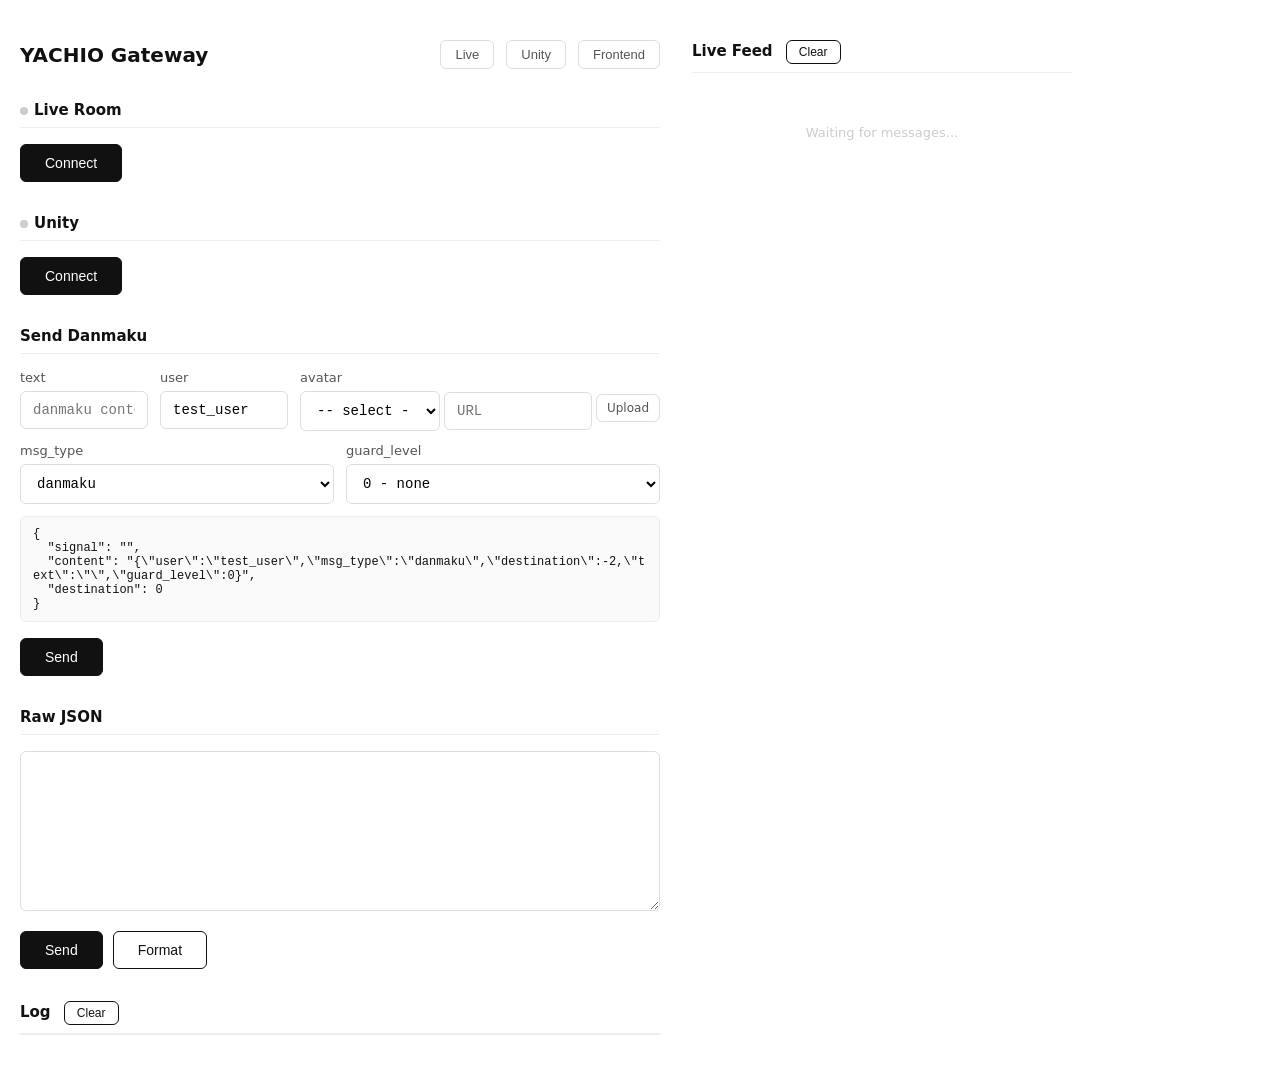
==== index.html @ 7e6e7281 "Modular gateway: live/bilibili → server → livechat + unity - Extracted live receiving into live/bili" ====
<!DOCTYPE html>
<html lang="en">
<head>
<meta charset="UTF-8">
<meta name="viewport" content="width=device-width, initial-scale=1.0">
<title>YACHIO Gateway</title>
<style>
  * { margin: 0; padding: 0; box-sizing: border-box; }
  body {
    font-family: 'Segoe UI', system-ui, sans-serif;
    background: #fff;
    color: #111;
    display: flex;
    gap: 32px;
    padding: 40px 20px;
    max-width: 1280px;
    margin: 0 auto;
  }
  .left-panel {
    flex: 1;
    min-width: 0;
    max-width: 640px;
  }
  .right-panel {
    width: 380px;
    flex-shrink: 0;
    position: sticky;
    top: 20px;
    align-self: flex-start;
    max-height: calc(100vh - 40px);
    display: flex;
    flex-direction: column;
  }
  h1 {
    font-size: 20px;
    font-weight: 600;
    margin-bottom: 32px;
  }
  h2 {
    font-size: 15px;
    font-weight: 600;
    margin-bottom: 16px;
    padding-bottom: 8px;
    border-bottom: 1px solid #eee;
  }
  .section {
    margin-bottom: 32px;
  }
  .field {
    margin-bottom: 12px;
  }
  .field-row {
    display: flex;
    gap: 12px;
    margin-bottom: 12px;
  }
  .field-row .field {
    flex: 1;
    margin-bottom: 0;
  }
  label {
    display: block;
    font-size: 13px;
    font-weight: 500;
    margin-bottom: 6px;
    color: #555;
  }
  input[type="text"], input[type="number"], select {
    width: 100%;
    padding: 10px 12px;
    border: 1px solid #ddd;
    border-radius: 6px;
    font-size: 14px;
    font-family: monospace;
    outline: none;
    transition: border-color 0.2s;
    background: #fff;
  }
  input[type="text"]:focus, input[type="number"]:focus, select:focus {
    border-color: #111;
  }
  textarea {
    width: 100%;
    height: 160px;
    padding: 12px;
    border: 1px solid #ddd;
    border-radius: 6px;
    font-size: 14px;
    font-family: monospace;
    resize: vertical;
    outline: none;
    transition: border-color 0.2s;
    line-height: 1.5;
  }
  textarea:focus {
    border-color: #111;
  }
  .actions {
    display: flex;
    gap: 10px;
    margin-top: 16px;
  }
  button {
    padding: 10px 24px;
    border: 1px solid #111;
    border-radius: 6px;
    font-size: 14px;
    font-weight: 500;
    cursor: pointer;
    transition: all 0.15s;
  }
  .btn-send {
    background: #111;
    color: #fff;
  }
  .btn-send:hover {
    background: #333;
  }
  .btn-send:disabled {
    background: #999;
    border-color: #999;
    cursor: not-allowed;
  }
  .btn-secondary {
    background: #fff;
    color: #111;
  }
  .btn-secondary:hover {
    background: #f5f5f5;
  }
  .btn-danger {
    background: #fff;
    color: #8b2020;
    border-color: #8b2020;
  }
  .btn-danger:hover {
    background: #fdf0f0;
  }
  .status {
    margin-top: 12px;
    padding: 10px 12px;
    border-radius: 6px;
    font-size: 13px;
    font-family: monospace;
    display: none;
  }
  .status.success {
    display: block;
    background: #f0f9f0;
    border: 1px solid #cde6cd;
    color: #2d6a2d;
  }
  .status.error {
    display: block;
    background: #fdf0f0;
    border: 1px solid #e6cdcd;
    color: #8b2020;
  }
  .status.info {
    display: block;
    background: #f0f4f9;
    border: 1px solid #cdd6e6;
    color: #2d3d6a;
  }
  .indicator {
    display: inline-block;
    width: 8px;
    height: 8px;
    border-radius: 50%;
    margin-right: 6px;
    vertical-align: middle;
  }
  .indicator.off { background: #ccc; }
  .indicator.on { background: #2d6a2d; }
  .log {
    margin-top: 24px;
  }
  .log h2 {
    border-bottom: none;
    padding-bottom: 0;
    margin-bottom: 8px;
  }
  .log-list {
    max-height: 300px;
    overflow-y: auto;
    border: 1px solid #eee;
    border-radius: 6px;
    font-size: 12px;
    font-family: monospace;
  }
  .log-entry {
    padding: 6px 10px;
    border-bottom: 1px solid #f5f5f5;
    display: flex;
    gap: 10px;
  }
  .log-entry:last-child {
    border-bottom: none;
  }
  .log-time {
    color: #999;
    flex-shrink: 0;
  }
  .log-tag {
    flex-shrink: 0;
    font-weight: 600;
    font-size: 11px;
    padding: 1px 5px;
    border-radius: 3px;
  }
  .log-tag.danmaku { background: #eef; color: #336; }
  .log-tag.gift { background: #fef0e0; color: #965a00; }
  .log-tag.member { background: #f0eef8; color: #4a3d8f; }
  .log-tag.sc { background: #fff0f0; color: #8b2020; }
  .log-tag.manual { background: #f0f0f0; color: #555; }
  .log-tag.fwd { background: #e8f5e8; color: #2d6a2d; }
  .log-tag.err { background: #fdf0f0; color: #8b2020; }
  .log-tag.pipeline { background: #e8eef5; color: #2d4a6a; }
  .log-msg {
    word-break: break-all;
  }
  .checkbox-row {
    display: flex;
    align-items: center;
    gap: 8px;
    margin-bottom: 8px;
  }
  .checkbox-row label {
    margin-bottom: 0;
    font-size: 14px;
    color: #111;
  }
  .stats {
    font-size: 12px;
    color: #999;
    margin-top: 4px;
  }
  .preview {
    margin-top: 8px;
    padding: 10px 12px;
    border: 1px solid #eee;
    border-radius: 6px;
    font-size: 12px;
    font-family: monospace;
    background: #fafafa;
    word-break: break-all;
    white-space: pre-wrap;
    max-height: 120px;
    overflow-y: auto;
  }
  /* ─── Live Feed (right panel) ─── */
  .feed-header {
    font-size: 15px;
    font-weight: 600;
    padding-bottom: 8px;
    border-bottom: 1px solid #eee;
    margin-bottom: 12px;
    display: flex;
    align-items: center;
    justify-content: space-between;
  }
  .feed-header .feed-count {
    font-size: 12px;
    font-weight: 400;
    color: #999;
  }
  .feed-list {
    flex: 1;
    overflow-y: auto;
    display: flex;
    flex-direction: column-reverse;
  }
  .feed-item {
    padding: 8px 0;
    border-bottom: 1px solid #f5f5f5;
    font-size: 13px;
    line-height: 1.5;
    animation: fadeIn 0.3s ease;
  }
  .feed-item:first-child {
    border-bottom: none;
  }
  @keyframes fadeIn {
    from { opacity: 0; transform: translateY(-4px); }
    to { opacity: 1; transform: translateY(0); }
  }
  .feed-user {
    font-weight: 600;
    margin-right: 4px;
  }
  .feed-user.captain { color: #6b8dd6; }
  .feed-user.admiral { color: #c563e0; }
  .feed-user.governor { color: #e09c63; }
  .feed-text {
    word-break: break-all;
  }
  .feed-meta {
    font-size: 11px;
    color: #999;
    margin-top: 2px;
  }
  .feed-badge {
    display: inline-block;
    font-size: 11px;
    font-weight: 600;
    padding: 1px 5px;
    border-radius: 3px;
    margin-right: 4px;
    vertical-align: middle;
  }
  .feed-badge.gift { background: #fef0e0; color: #965a00; }
  .feed-badge.sc { background: #fff0f0; color: #8b2020; }
  .feed-badge.guard { background: #f0eef8; color: #4a3d8f; }
  .feed-badge.pipeline { background: #e8eef5; color: #2d4a6a; }
  .feed-empty {
    color: #ccc;
    font-size: 13px;
    text-align: center;
    margin-top: 40px;
  }
  /* ─── Header with settings buttons ─── */
  .header {
    display: flex;
    align-items: center;
    gap: 12px;
    margin-bottom: 32px;
  }
  .header h1 { margin-bottom: 0; }
  .header-spacer { flex: 1; }
  .btn-settings {
    padding: 6px 14px;
    border: 1px solid #ddd;
    border-radius: 6px;
    font-size: 13px;
    font-weight: 500;
    cursor: pointer;
    background: #fff;
    color: #555;
    transition: all 0.15s;
  }
  .btn-settings:hover {
    border-color: #111;
    color: #111;
  }
  /* ─── Modal ─── */
  .modal-overlay {
    display: none;
    position: fixed;
    inset: 0;
    background: rgba(0,0,0,0.3);
    z-index: 100;
    justify-content: center;
    align-items: center;
  }
  .modal-overlay.open {
    display: flex;
  }
  .modal {
    background: #fff;
    border-radius: 10px;
    padding: 28px 32px;
    min-width: 420px;
    max-width: 520px;
    max-height: calc(100vh - 80px);
    overflow-y: auto;
    box-shadow: 0 8px 32px rgba(0,0,0,0.15);
    animation: modalIn 0.2s ease;
  }
  @keyframes modalIn {
    from { opacity: 0; transform: translateY(-12px); }
    to { opacity: 1; transform: translateY(0); }
  }
  .modal h2 {
    margin-bottom: 20px;
  }
  .modal .actions {
    margin-top: 20px;
    justify-content: flex-end;
  }
</style>
</head>
<body>
<div class="left-panel">
  <div class="header">
    <h1>YACHIO Gateway</h1>
    <div class="header-spacer"></div>
    <button class="btn-settings" onclick="openModal('liveModal')">Live</button>
    <button class="btn-settings" onclick="openModal('unityModal')">Unity</button>
    <button class="btn-settings" onclick="openModal('frontendModal')">Frontend</button>
  </div>

  <!-- Live Room -->
  <div class="section">
    <h2><span class="indicator off" id="bliveIndicator"></span>Live Room</h2>
    <div class="field-row">
      <div class="field" style="display:flex; align-items:center; gap: 12px;">
        <button class="btn-send" id="connectBtn" onclick="toggleLiveRoom()">Connect</button>
        <span class="stats" id="bliveRoomDisplay" style="margin:0;"></span>
      </div>
    </div>
    <div class="status" id="bliveStatus"></div>
    <div class="stats" id="bliveStats"></div>
  </div>

  <!-- Unity Connection -->
  <div class="section">
    <h2><span class="indicator off" id="unityIndicator"></span>Unity</h2>
    <div class="field-row">
      <div class="field" style="display:flex; align-items:center; gap: 12px;">
        <button class="btn-send" id="unityConnectBtn" onclick="toggleUnity()">Connect</button>
        <span class="stats" id="unityEndpointDisplay" style="margin:0;"></span>
      </div>
    </div>
  </div>

  <!-- Quick Danmaku Send -->
  <div class="section">
    <h2>Send Danmaku</h2>
    <div class="field-row">
      <div class="field">
        <label>text</label>
        <input type="text" id="dText" value="" placeholder="danmaku content">
      </div>
      <div class="field" style="max-width: 160px;">
        <label>user</label>
        <input type="text" id="dUser" value="test_user">
      </div>
      <div class="field" style="min-width: 360px;">
        <label>avatar</label>
        <div style="display:flex; gap:4px; align-items:center;">
          <select id="dFaceSelect" onchange="onAvatarSelect()" style="width:140px; flex-shrink:0;">
            <option value="">-- select --</option>
          </select>
          <input type="text" id="dFace" value="" placeholder="URL" style="flex:1;">
          <label style="cursor:pointer; padding:6px 10px; border:1px solid #ddd; border-radius:6px; font-size:12px; white-space:nowrap;">
            Upload
            <input type="file" accept="image/*" style="display:none" onchange="handleAvatarUpload(this)">
          </label>
        </div>
      </div>
    </div>
    <div class="field-row">
      <div class="field">
        <label>msg_type</label>
        <select id="dMsgType" onchange="onMsgTypeChange()">
          <option value="danmaku">danmaku</option>
          <option value="gift">gift</option>
          <option value="super_chat">super_chat</option>
          <option value="guard">guard</option>
        </select>
      </div>
      <div class="field" id="fGuardLevel">
        <label>guard_level</label>
        <select id="dGuardLevel">
          <option value="0">0 - none</option>
          <option value="1">1 - governor</option>
          <option value="2">2 - admiral</option>
          <option value="3">3 - captain</option>
        </select>
      </div>
      <div class="field" id="fGiftNum" style="display:none">
        <label>num</label>
        <input type="number" id="dGiftNum" value="1" min="1">
      </div>
      <div class="field" id="fPriceYuan" style="display:none">
        <label>price</label>
        <input type="number" id="dPriceYuan" value="0" min="0" step="0.1">
      </div>
    </div>
    <div class="preview" id="dPreview"></div>
    <div class="actions">
      <button class="btn-send" id="dSendBtn" onclick="sendDanmaku()">Send</button>
    </div>
    <div class="status" id="dStatus"></div>
  </div>

  <!-- Raw JSON Send -->
  <div class="section">
    <h2>Raw JSON</h2>
    <div class="field">
      <textarea id="jsonInput" spellcheck="false"></textarea>
    </div>
    <div class="actions">
      <button class="btn-send" id="sendBtn" onclick="sendMessage()">Send</button>
      <button class="btn-secondary" onclick="formatJson()">Format</button>
    </div>
    <div class="status" id="status"></div>
  </div>

  <!-- Log -->
  <div class="log">
    <h2>Log <button class="btn-secondary" style="padding:4px 12px; font-size:12px; margin-left:8px;" onclick="clearLog()">Clear</button></h2>
    <div class="log-list" id="logList"></div>
  </div>
</div>

<!-- Live Settings Modal -->
<div class="modal-overlay" id="liveModal" onclick="closeModalOverlay(event)">
  <div class="modal">
    <h2>Live Settings</h2>
    <div class="field">
      <label>Platform</label>
      <select id="platform" onchange="onPlatformChange()">
        <option value="bilibili">Bilibili</option>
        <option value="youtube">YouTube</option>
      </select>
    </div>

    <!-- Bilibili platform fields -->
    <div id="biliPlatformFields">
      <div class="field">
        <label>Connect Mode</label>
        <select id="connectMode" onchange="onConnectModeChange()">
          <option value="guest">Guest (no login)</option>
          <option value="web">Web (SESSDATA)</option>
          <option value="open_live">Open Live (主播码)</option>
        </select>
      </div>
      <div class="field" id="roomIdField">
        <label>Room ID</label>
        <input type="text" id="roomId" placeholder="e.g. 22778610">
      </div>
      <div id="webModeFields">
        <div class="field">
          <label>SESSDATA</label>
          <input type="text" id="sessdata" placeholder="from browser cookies" value="">
        </div>
      </div>
      <div id="openLiveModeFields" style="display:none">
        <div class="field">
          <label>Auth Code (主播码)</label>
          <input type="text" id="authCode" placeholder="主播码/身份码">
        </div>
        <div class="field-row">
          <div class="field">
            <label>Access Key ID</label>
            <input type="text" id="olKeyId" value="">
          </div>
          <div class="field">
            <label>Access Key Secret</label>
            <input type="text" id="olKeySecret" value="">
          </div>
        </div>
        <div class="field" style="max-width: 160px;">
          <label>App ID</label>
          <input type="number" id="olAppId" value="0">
        </div>
      </div>

      <!-- Block Rules -->
      <div style="margin-top: 16px; margin-bottom: 12px; font-size: 12px; color: #999; border-top: 1px solid #eee; padding-top: 12px; font-weight: 600; letter-spacing: 0.5px;">Block Rules</div>
      <div class="checkbox-row">
        <input type="checkbox" id="blockGiftDanmaku">
        <label for="blockGiftDanmaku">Block gift danmaku</label>
      </div>
      <div class="checkbox-row">
        <input type="checkbox" id="blockNewbie">
        <label for="blockNewbie">Block newbie (informal members)</label>
      </div>
      <div class="checkbox-row">
        <input type="checkbox" id="blockNotMobileVerified">
        <label for="blockNotMobileVerified">Block unverified (no mobile)</label>
      </div>
      <div class="checkbox-row">
        <input type="checkbox" id="blockMirrorMessages">
        <label for="blockMirrorMessages">Block mirror messages (cross-room)</label>
      </div>
      <div class="field-row">
        <div class="field">
          <label>Min user level</label>
          <input type="number" id="blockLevel" value="0" min="0">
        </div>
        <div class="field">
          <label>Min medal level</label>
          <input type="number" id="blockMedalLevel" value="0" min="0">
        </div>
      </div>
      <div class="field">
        <label>Block keywords <span style="font-weight:400; color:#999;">(one per line)</span></label>
        <textarea id="blockKeywords" spellcheck="false" style="height: 60px; font-size: 12px;" placeholder="keyword1&#10;keyword2"></textarea>
      </div>
      <div class="field">
        <label>Block users <span style="font-weight:400; color:#999;">(one per line)</span></label>
        <textarea id="blockUsers" spellcheck="false" style="height: 60px; font-size: 12px;" placeholder="username1&#10;username2"></textarea>
      </div>
    </div>

    <!-- YouTube platform fields -->
    <div id="ytPlatformFields" style="display:none">
      <div class="field">
        <label>Video / Stream URL</label>
        <input type="text" id="ytUrl" placeholder="https://www.youtube.com/watch?v=...">
      </div>
    </div>

    <div class="checkbox-row" style="margin-top: 16px;">
      <input type="checkbox" id="autoForward" checked>
      <label for="autoForward">Auto-forward to Unity</label>
    </div>
    <div class="checkbox-row">
      <input type="checkbox" id="forwardGifts" checked>
      <label for="forwardGifts">Include gifts & super chats</label>
    </div>
    <div class="actions">
      <button class="btn-send" onclick="saveLiveSettings()">Save</button>
      <button class="btn-secondary" onclick="closeModal('liveModal')">Cancel</button>
    </div>
  </div>
</div>

<!-- Unity Settings Modal -->
<div class="modal-overlay" id="unityModal" onclick="closeModalOverlay(event)">
  <div class="modal">
    <h2>Unity Settings</h2>
    <div class="field">
      <label>Endpoint</label>
      <input type="text" id="endpoint" value="http://localhost:7890/send">
    </div>
    <div class="field" style="max-width: 200px;">
      <label>Pipeline Destination</label>
      <input type="number" id="bliveDestination" value="0">
    </div>
    <div class="actions">
      <button class="btn-send" onclick="saveUnitySettings()">Save</button>
      <button class="btn-secondary" onclick="closeModal('unityModal')">Cancel</button>
    </div>
  </div>
</div>

<!-- Frontend Settings Modal -->
<div class="modal-overlay" id="frontendModal" onclick="closeModalOverlay(event)">
  <div class="modal" style="max-width: 600px;">
    <h2>Frontend Settings</h2>
    <div class="field">
      <label>Custom CSS <span style="font-weight:400; color:#999;">(paste blivechat Style Generator output here)</span></label>
      <textarea id="customCss" spellcheck="false" style="height: 240px; font-size: 12px;"></textarea>
    </div>
    <div class="field" style="margin-top: 16px;">
      <label>Livechat Overlay</label>
      <a href="/livechat/" target="_blank" style="font-size: 14px; color: #111;">Open Livechat →</a>
    </div>
    <div class="actions">
      <button class="btn-send" onclick="saveFrontendSettings()">Save</button>
      <button class="btn-secondary" onclick="closeModal('frontendModal')">Cancel</button>
    </div>
  </div>
</div>

<!-- Right Panel: Live Feed -->
<div class="right-panel">
  <div class="feed-header">
    <span>Live Feed <button class="btn-secondary" style="padding:4px 12px; font-size:12px; margin-left:8px;" onclick="clearFeed()">Clear</button></span>
    <span class="feed-count" id="feedCount"></span>
  </div>
  <div class="feed-list" id="feedList">
    <div class="feed-empty" id="feedEmpty">Waiting for messages...</div>
  </div>
</div>

<script>
let connected = false;
let ws = null;

// ─── msg_type → visible fields mapping ───
const MSG_TYPE_FIELDS = {
  danmaku:    { text: true,  textLabel: 'text',      guardLevel: true,  giftNum: false, priceYuan: false },
  gift:       { text: true,  textLabel: 'gift name',  guardLevel: false, giftNum: true,  priceYuan: true  },
  super_chat: { text: true,  textLabel: 'message',    guardLevel: false, giftNum: false, priceYuan: true  },
  guard:      { text: false, textLabel: 'text',       guardLevel: true,  giftNum: false, priceYuan: false },
};

function onMsgTypeChange() {
  const type = document.getElementById('dMsgType').value;
  const cfg = MSG_TYPE_FIELDS[type] || MSG_TYPE_FIELDS.danmaku;

  document.getElementById('dText').parentElement.style.display = cfg.text ? '' : 'none';
  document.getElementById('dText').previousElementSibling.textContent = cfg.textLabel;
  document.getElementById('fGuardLevel').style.display = cfg.guardLevel ? '' : 'none';
  document.getElementById('fGiftNum').style.display = cfg.giftNum ? '' : 'none';
  document.getElementById('fPriceYuan').style.display = cfg.priceYuan ? '' : 'none';
  updatePreview();
}

// ─── Build YYMessage from fields ───
function buildYYMessage() {
  const dest = parseInt(document.getElementById('bliveDestination').value) || 0;
  const type = document.getElementById('dMsgType').value;
  const cfg = MSG_TYPE_FIELDS[type] || MSG_TYPE_FIELDS.danmaku;

  const contentObj = {
    user: document.getElementById('dUser').value,
    msg_type: type,
    destination: -2,
  };

  if (cfg.text) contentObj.text = document.getElementById('dText').value;
  if (cfg.guardLevel) contentObj.guard_level = parseInt(document.getElementById('dGuardLevel').value) || 0;
  if (cfg.giftNum) contentObj.num = parseInt(document.getElementById('dGiftNum').value) || 1;
  if (cfg.priceYuan) contentObj.price = parseFloat(document.getElementById('dPriceYuan').value) || 0;

  return {
    signal: '',
    content: JSON.stringify(contentObj),
    destination: dest,
  };
}

function updatePreview() {
  const msg = buildYYMessage();
  document.getElementById('dPreview').textContent = JSON.stringify(msg, null, 2);
}

async function loadAvatarList() {
  try {
    const res = await fetch('/api/avatars');
    const list = await res.json();
    const sel = document.getElementById('dFaceSelect');
    // Keep first option
    sel.innerHTML = '<option value="">-- select --</option>';
    list.forEach(a => {
      const opt = document.createElement('option');
      opt.value = a.url;
      opt.textContent = a.name;
      sel.appendChild(opt);
    });
  } catch (e) {}
}

function onAvatarSelect() {
  const url = document.getElementById('dFaceSelect').value;
  if (url) document.getElementById('dFace').value = url;
}

async function handleAvatarUpload(input) {
  const file = input.files[0];
  if (!file) return;
  const form = new FormData();
  form.append('file', file);
  try {
    const res = await fetch('/api/upload-avatar', { method: 'POST', body: form });
    const data = await res.json();
    if (data.url) {
      document.getElementById('dFace').value = data.url;
      loadAvatarList();
    } else {
      alert(data.error || 'Upload failed');
    }
  } catch (e) {
    alert('Upload error: ' + e.message);
  }
}

// Update preview on any field change
['dText','dUser','dMsgType','dGuardLevel','dGiftNum','dPriceYuan','bliveDestination'].forEach(id => {
  document.getElementById(id).addEventListener('input', updatePreview);
  document.getElementById(id).addEventListener('change', updatePreview);
});
onMsgTypeChange();

async function sendDanmaku() {
  const btn = document.getElementById('dSendBtn');
  const type = document.getElementById('dMsgType').value;
  const cfg = MSG_TYPE_FIELDS[type] || MSG_TYPE_FIELDS.danmaku;

  const payload = {
    msg_type: type,
    user: document.getElementById('dUser').value,
    face: document.getElementById('dFace').value,
    destination: parseInt(document.getElementById('bliveDestination').value) || 0,
  };
  if (cfg.text) payload.text = document.getElementById('dText').value;
  if (cfg.guardLevel) payload.guard_level = parseInt(document.getElementById('dGuardLevel').value) || 0;
  if (cfg.giftNum) payload.num = parseInt(document.getElementById('dGiftNum').value) || 1;
  if (cfg.priceYuan) payload.price = parseFloat(document.getElementById('dPriceYuan').value) || 0;

  btn.disabled = true;
  try {
    const res = await fetch('/api/send-danmaku', {
      method: 'POST',
      headers: { 'Content-Type': 'application/json' },
      body: JSON.stringify(payload)
    });
    const data = await res.json();
    if (data.status === 200) {
      showDanmakuStatus('success', `${data.status} — ${data.result}`);
      addLog('manual', `${document.getElementById('dUser').value}: ${document.getElementById('dText').value}`);
    } else if (data.status === 0) {
      showDanmakuStatus('error', 'Connection failed: ' + data.result);
    } else {
      showDanmakuStatus('error', `${data.status} — ${data.result}`);
    }
  } catch (e) {
    showDanmakuStatus('error', 'Server error: ' + e.message);
  }
  btn.disabled = false;
}

// Ctrl+Enter in text field to send
document.getElementById('dText').addEventListener('keydown', (e) => {
  if (e.ctrlKey && e.key === 'Enter') {
    e.preventDefault();
    sendDanmaku();
  }
});

// ─── Server WebSocket for real-time updates ───
function connectServerWS() {
  const proto = location.protocol === 'https:' ? 'wss:' : 'ws:';
  ws = new WebSocket(`${proto}//${location.host}/ws`);

  ws.onmessage = (event) => {
    try {
      const msg = JSON.parse(event.data);
      handleServerMessage(msg);
    } catch (e) {}
  };

  ws.onclose = () => {
    setTimeout(connectServerWS, 2000);
  };
}

function handleServerMessage(msg) {
  if (msg.type === 'status') {
    connected = msg.connected;
    if (msg.connected) {
      currentRoomInfo = msg.mode === 'open_live' ? `Open Live: ${msg.roomId}` : `Room ${msg.roomId}`;
      showBliveStatus('success', 'Connected to room ' + msg.roomId);
    } else if (msg.error) {
      currentRoomInfo = '';
      showBliveStatus('error', msg.error);
    } else {
      currentRoomInfo = '';
      showBliveStatus('info', 'Disconnected');
    }
    updateUI();
  } else if (msg.type === 'log') {
    addLog(msg.tag, msg.msg);
  } else if (msg.type === 'feed') {
    addFeedItem(msg);
  } else if (msg.type === 'stats') {
    updateStats(msg.received, msg.forwarded);
  } else if (msg.connected !== undefined) {
    // Initial state — restore all fields from server
    connected = msg.connected;
    if (msg.roomId) {
      document.getElementById('roomId').value = msg.roomId;
      currentRoomInfo = msg.connectMode === 'open_live' ? `Open Live: ${msg.roomId}` : `Room ${msg.roomId}`;
    }
    if (msg.authCode) {
      document.getElementById('authCode').value = msg.authCode;
    }
    if (msg.platform) {
      document.getElementById('platform').value = msg.platform;
      currentPlatform = msg.platform;
    }
    if (msg.connectMode) {
      document.getElementById('connectMode').value = msg.connectMode;
      currentConnectMode = msg.connectMode;
    }
    if (msg.unityEndpoint) document.getElementById('endpoint').value = msg.unityEndpoint;
    if (msg.pipelineDestination !== undefined) document.getElementById('bliveDestination').value = msg.pipelineDestination;
    document.getElementById('autoForward').checked = msg.autoForward;
    document.getElementById('forwardGifts').checked = msg.forwardGifts;
    // Bilibili credentials
    if (msg.sessdata) document.getElementById('sessdata').value = msg.sessdata;
    if (msg.openLiveKeyId) document.getElementById('olKeyId').value = msg.openLiveKeyId;
    if (msg.openLiveKeySecret) document.getElementById('olKeySecret').value = msg.openLiveKeySecret;
    if (msg.openLiveAppId) document.getElementById('olAppId').value = msg.openLiveAppId;
    // Unity
    if (msg.unityConnected !== undefined) unityConnected = msg.unityConnected;
    // Frontend
    if (msg.customCss) document.getElementById('customCss').value = msg.customCss;
    // Block rules
    if (msg.blockGiftDanmaku !== undefined) document.getElementById('blockGiftDanmaku').checked = msg.blockGiftDanmaku;
    if (msg.blockNewbie !== undefined) document.getElementById('blockNewbie').checked = msg.blockNewbie;
    if (msg.blockNotMobileVerified !== undefined) document.getElementById('blockNotMobileVerified').checked = msg.blockNotMobileVerified;
    if (msg.blockMirrorMessages !== undefined) document.getElementById('blockMirrorMessages').checked = msg.blockMirrorMessages;
    if (msg.blockLevel !== undefined) document.getElementById('blockLevel').value = msg.blockLevel;
    if (msg.blockMedalLevel !== undefined) document.getElementById('blockMedalLevel').value = msg.blockMedalLevel;
    if (msg.blockKeywords) document.getElementById('blockKeywords').value = msg.blockKeywords;
    if (msg.blockUsers) document.getElementById('blockUsers').value = msg.blockUsers;
    onPlatformChange();
    onConnectModeChange();
    updateUI();
    updateUnityUI();
    updateStats(msg.received, msg.forwarded);
    updatePreview();
  }
}

// ─── Modal Helpers ───
function openModal(id) {
  document.getElementById(id).classList.add('open');
}
function closeModal(id) {
  document.getElementById(id).classList.remove('open');
}
function closeModalOverlay(e) {
  if (e.target === e.currentTarget) e.target.classList.remove('open');
}

// ─── Platform & Connect Mode Toggle ───
let currentPlatform = 'bilibili';
let currentConnectMode = 'guest';

function onPlatformChange() {
  const p = document.getElementById('platform').value;
  currentPlatform = p;
  document.getElementById('biliPlatformFields').style.display = p === 'bilibili' ? '' : 'none';
  document.getElementById('ytPlatformFields').style.display = p === 'youtube' ? '' : 'none';
}

function onConnectModeChange() {
  const mode = document.getElementById('connectMode').value;
  currentConnectMode = mode;
  document.getElementById('roomIdField').style.display = (mode === 'web' || mode === 'guest') ? '' : 'none';
  document.getElementById('webModeFields').style.display = mode === 'web' ? '' : 'none';
  document.getElementById('openLiveModeFields').style.display = mode === 'open_live' ? '' : 'none';
}

// ─── Live Room Connection ───
async function toggleLiveRoom() {
  if (connected) {
    await fetch('/api/disconnect', { method: 'POST' });
  } else {
    showBliveStatus('info', 'Connecting...');
    try {
      const res = await fetch('/api/connect', { method: 'POST' });
      const data = await res.json();
      if (!data.connected) {
        showBliveStatus('error', data.error || 'Connection failed');
      }
    } catch (e) {
      showBliveStatus('error', 'Server error: ' + e.message);
    }
  }
}

// ─── Unity Connection (frontend only) ───
let unityConnected = false;

async function toggleUnity() {
  const res = await fetch('/api/unity-toggle', { method: 'POST' });
  const data = await res.json();
  unityConnected = data.connected;
  updateUnityUI();
}

function updateUnityUI() {
  const btn = document.getElementById('unityConnectBtn');
  const indicator = document.getElementById('unityIndicator');
  const display = document.getElementById('unityEndpointDisplay');
  btn.textContent = unityConnected ? 'Disconnect' : 'Connect';
  btn.className = unityConnected ? 'btn-danger' : 'btn-send';
  indicator.className = unityConnected ? 'indicator on' : 'indicator off';
  display.textContent = document.getElementById('endpoint').value;
}

// ─── Settings Save (per-modal) ───
async function saveLiveSettings() {
  const settings = {
    platform: document.getElementById('platform').value,
    connectMode: document.getElementById('connectMode').value,
    roomId: document.getElementById('roomId').value.trim(),
    authCode: document.getElementById('authCode').value.trim(),
    sessdata: document.getElementById('sessdata').value.trim(),
    openLiveKeyId: document.getElementById('olKeyId').value.trim(),
    openLiveKeySecret: document.getElementById('olKeySecret').value.trim(),
    openLiveAppId: parseInt(document.getElementById('olAppId').value) || 0,
    autoForward: document.getElementById('autoForward').checked,
    forwardGifts: document.getElementById('forwardGifts').checked,
    blockGiftDanmaku: document.getElementById('blockGiftDanmaku').checked,
    blockNewbie: document.getElementById('blockNewbie').checked,
    blockNotMobileVerified: document.getElementById('blockNotMobileVerified').checked,
    blockMirrorMessages: document.getElementById('blockMirrorMessages').checked,
    blockLevel: parseInt(document.getElementById('blockLevel').value) || 0,
    blockMedalLevel: parseInt(document.getElementById('blockMedalLevel').value) || 0,
    blockKeywords: document.getElementById('blockKeywords').value,
    blockUsers: document.getElementById('blockUsers').value,
  };
  await fetch('/api/settings', {
    method: 'POST',
    headers: { 'Content-Type': 'application/json' },
    body: JSON.stringify(settings)
  });
  updateRoomDisplay();
  closeModal('liveModal');
}

async function saveUnitySettings() {
  const settings = {
    unityEndpoint: document.getElementById('endpoint').value.trim(),
    pipelineDestination: parseInt(document.getElementById('bliveDestination').value) || 0,
  };
  await fetch('/api/settings', {
    method: 'POST',
    headers: { 'Content-Type': 'application/json' },
    body: JSON.stringify(settings)
  });
  updateUnityUI();
  closeModal('unityModal');
}

async function saveFrontendSettings() {
  const settings = {
    customCss: document.getElementById('customCss').value,
  };
  await fetch('/api/settings', {
    method: 'POST',
    headers: { 'Content-Type': 'application/json' },
    body: JSON.stringify(settings)
  });
  closeModal('frontendModal');
}

function updateUI() {
  const indicator = document.getElementById('bliveIndicator');
  const btn = document.getElementById('connectBtn');
  if (connected) {
    btn.textContent = 'Disconnect';
    btn.className = 'btn-danger';
  } else {
    btn.textContent = 'Connect';
    btn.className = 'btn-send';
  }
  indicator.className = connected ? 'indicator on' : 'indicator off';
  updateRoomDisplay();
}

function updateRoomDisplay() {
  const display = document.getElementById('bliveRoomDisplay');
  if (connected && currentRoomInfo) {
    display.textContent = currentRoomInfo;
  } else {
    // Show configured room from modal fields
    const mode = document.getElementById('connectMode').value;
    if (mode === 'open_live') {
      const auth = document.getElementById('authCode').value.trim();
      display.textContent = auth ? `Open Live: ${auth.slice(0,8)}...` : '';
    } else {
      const rid = document.getElementById('roomId').value.trim();
      display.textContent = rid ? `Room ${rid}` : '';
    }
  }
}

let currentRoomInfo = '';

function updateStats(received, forwarded) {
  const el = document.getElementById('bliveStats');
  if (received !== undefined) {
    el.textContent = `Received: ${received} | Forwarded: ${forwarded}`;
  }
}

// ─── Raw JSON Send ───
async function sendMessage() {
  const jsonStr = document.getElementById('jsonInput').value.trim();
  const btn = document.getElementById('sendBtn');

  let parsed;
  try {
    parsed = JSON.parse(jsonStr);
  } catch (e) {
    showManualStatus('error', 'Invalid JSON: ' + e.message);
    return;
  }

  btn.disabled = true;
  try {
    const res = await fetch('/api/send', {
      method: 'POST',
      headers: { 'Content-Type': 'application/json' },
      body: JSON.stringify(parsed)
    });
    const data = await res.json();
    if (data.status === 200) {
      showManualStatus('success', `${data.status} — ${data.result}`);
      addLog('manual', JSON.stringify(parsed));
    } else if (data.status === 0) {
      showManualStatus('error', 'Connection failed: ' + data.result);
    } else {
      showManualStatus('error', `${data.status} — ${data.result}`);
    }
  } catch (e) {
    showManualStatus('error', 'Server error: ' + e.message);
  }
  btn.disabled = false;
}

function formatJson() {
  const textarea = document.getElementById('jsonInput');
  try {
    const parsed = JSON.parse(textarea.value);
    textarea.value = JSON.stringify(parsed, null, 2);
    showManualStatus('success', 'Formatted');
  } catch (e) {
    showManualStatus('error', 'Invalid JSON: ' + e.message);
  }
}

// ─── UI Helpers ───
function showDanmakuStatus(type, msg) {
  const el = document.getElementById('dStatus');
  el.className = 'status ' + type;
  el.textContent = msg;
}

function showBliveStatus(type, msg) {
  const el = document.getElementById('bliveStatus');
  el.className = 'status ' + type;
  el.textContent = msg;
}

function showManualStatus(type, msg) {
  const el = document.getElementById('status');
  el.className = 'status ' + type;
  el.textContent = msg;
}

function addLog(tag, msg) {
  const list = document.getElementById('logList');
  const time = new Date().toLocaleTimeString();
  const entry = document.createElement('div');
  entry.className = 'log-entry';
  entry.innerHTML = `<span class="log-time">${time}</span><span class="log-tag ${tag}">${tag}</span><span class="log-msg">${escapeHtml(msg)}</span>`;
  list.insertBefore(entry, list.firstChild);
  while (list.children.length > 500) {
    list.removeChild(list.lastChild);
  }
}

function clearLog() {
  document.getElementById('logList').innerHTML = '';
}

function clearFeed() {
  document.getElementById('feedList').innerHTML = '<div class="feed-empty" id="feedEmpty">Waiting for messages...</div>';
  feedCount = 0;
  document.getElementById('feedCount').textContent = '';
}

function escapeHtml(str) {
  return str.replace(/&/g,'&amp;').replace(/</g,'&lt;').replace(/>/g,'&gt;');
}

// Ctrl+Enter in raw JSON
document.getElementById('jsonInput').addEventListener('keydown', (e) => {
  if (e.ctrlKey && e.key === 'Enter') {
    e.preventDefault();
    sendMessage();
  }
});

// ─── Live Feed (forwarded messages only) ───
let feedCount = 0;

function addFeedItem(data) {
  const list = document.getElementById('feedList');
  const empty = document.getElementById('feedEmpty');
  if (empty) empty.remove();

  feedCount++;
  document.getElementById('feedCount').textContent = feedCount;

  const item = document.createElement('div');
  item.className = 'feed-item';
  const user = escapeHtml(data.user || '');
  const text = escapeHtml(data.text || '');

  const guardClass = {1:'governor',2:'admiral',3:'captain'}[data.guard_level] || '';
  const userHtml = `<span class="feed-user ${guardClass}">${user}</span>`;

  if (data.msg_type === 'danmaku') {
    const badge = guardClass ? `<span class="feed-badge guard">${guardClass}</span>` : '';
    item.innerHTML = `${badge}${userHtml} ${text}`;
  } else if (data.msg_type === 'gift') {
    const price = data.price > 0 ? ` ¥${data.price}` : '';
    item.innerHTML = `<span class="feed-badge gift">gift</span>${userHtml} ${text} x${data.num}${price}`;
  } else if (data.msg_type === 'super_chat') {
    item.innerHTML = `<span class="feed-badge sc">SC ¥${data.price}</span>${userHtml} ${text}`;
  } else if (data.msg_type === 'guard') {
    const names = {1:'Governor',2:'Admiral',3:'Captain'};
    const name = names[data.guard_level] || 'Guard';
    const num = data.num > 1 ? ` x${data.num}` : '';
    const price = data.price > 0 ? ` ¥${data.price}` : '';
    item.innerHTML = `<span class="feed-badge guard">${name}</span>${userHtml}${num}${price}`;
  } else if (data.msg_type === 'pipeline') {
    item.innerHTML = `<span class="feed-badge pipeline">${user}</span> ${text}`;
  }

  list.prepend(item);
  while (list.children.length > 200) {
    list.removeChild(list.lastChild);
  }
}

connectServerWS();
loadAvatarList();
</script>
</body>
</html>
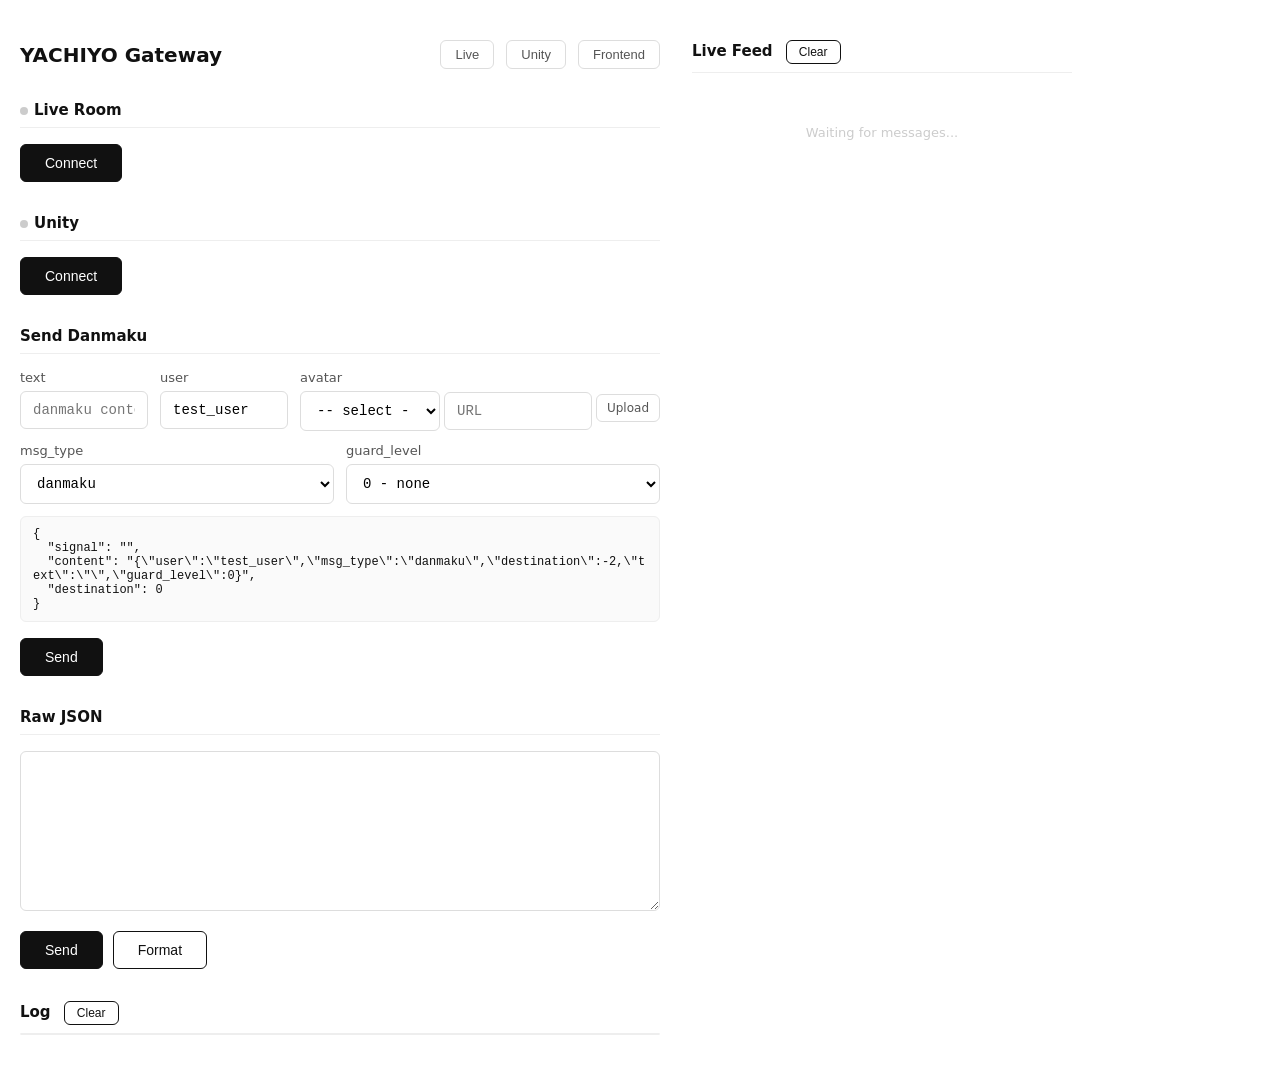
==== commit b97d2c75: "yachiyo" ====
--- a/index.html
+++ b/index.html
@@ -3,7 +3,7 @@
 <head>
 <meta charset="UTF-8">
 <meta name="viewport" content="width=device-width, initial-scale=1.0">
-<title>YACHIO Gateway</title>
+<title>YACHIYO Gateway</title>
 <style>
   * { margin: 0; padding: 0; box-sizing: border-box; }
   body {
@@ -382,11 +382,11 @@
 <body>
 <div class="left-panel">
   <div class="header">
-    <h1>YACHIO Gateway</h1>
+    <h1>YACHIYO Gateway</h1>
     <div class="header-spacer"></div>
-    <button class="btn-settings" onclick="openModal('liveModal')">Live</button>
-    <button class="btn-settings" onclick="openModal('unityModal')">Unity</button>
-    <button class="btn-settings" onclick="openModal('frontendModal')">Frontend</button>
+    <button class="btn-settings" onclick="openLiveModal()">Live</button>
+    <button class="btn-settings" onclick="openUnityModal()">Unity</button>
+    <button class="btn-settings" onclick="openFrontendModal()">Frontend</button>
   </div>
 
   <!-- Live Room -->
@@ -591,6 +591,15 @@
         <label>Video / Stream URL</label>
         <input type="text" id="ytUrl" placeholder="https://www.youtube.com/watch?v=...">
       </div>
+      <div style="margin-top: 16px; margin-bottom: 12px; font-size: 12px; color: #999; border-top: 1px solid #eee; padding-top: 12px; font-weight: 600; letter-spacing: 0.5px;">Block Rules</div>
+      <div class="field">
+        <label>Block keywords <span style="font-weight:400; color:#999;">(one per line)</span></label>
+        <textarea id="ytBlockKeywords" spellcheck="false" style="height: 60px; font-size: 12px;" placeholder="keyword1&#10;keyword2"></textarea>
+      </div>
+      <div class="field">
+        <label>Block users <span style="font-weight:400; color:#999;">(one per line)</span></label>
+        <textarea id="ytBlockUsers" spellcheck="false" style="height: 60px; font-size: 12px;" placeholder="username1&#10;username2"></textarea>
+      </div>
     </div>
 
     <div class="checkbox-row" style="margin-top: 16px;">
@@ -666,7 +675,7 @@
   danmaku:    { text: true,  textLabel: 'text',      guardLevel: true,  giftNum: false, priceYuan: false },
   gift:       { text: true,  textLabel: 'gift name',  guardLevel: false, giftNum: true,  priceYuan: true  },
   super_chat: { text: true,  textLabel: 'message',    guardLevel: false, giftNum: false, priceYuan: true  },
-  guard:      { text: false, textLabel: 'text',       guardLevel: true,  giftNum: false, priceYuan: false },
+  guard:      { text: false, textLabel: 'text',       guardLevel: true,  giftNum: true,  priceYuan: true  },
 };
 
 function onMsgTypeChange() {
@@ -781,13 +790,11 @@
       body: JSON.stringify(payload)
     });
     const data = await res.json();
-    if (data.status === 200) {
-      showDanmakuStatus('success', `${data.status} — ${data.result}`);
+    if (data.status === 'ok') {
+      showDanmakuStatus('success', 'Sent');
       addLog('manual', `${document.getElementById('dUser').value}: ${document.getElementById('dText').value}`);
-    } else if (data.status === 0) {
-      showDanmakuStatus('error', 'Connection failed: ' + data.result);
     } else {
-      showDanmakuStatus('error', `${data.status} — ${data.result}`);
+      showDanmakuStatus('error', data.error || 'Send failed');
     }
   } catch (e) {
     showDanmakuStatus('error', 'Server error: ' + e.message);
@@ -844,44 +851,15 @@
     // Initial state — restore all fields from server
     connected = msg.connected;
     if (msg.roomId) {
-      document.getElementById('roomId').value = msg.roomId;
       currentRoomInfo = msg.connectMode === 'open_live' ? `Open Live: ${msg.roomId}` : `Room ${msg.roomId}`;
     }
-    if (msg.authCode) {
-      document.getElementById('authCode').value = msg.authCode;
-    }
-    if (msg.platform) {
-      document.getElementById('platform').value = msg.platform;
-      currentPlatform = msg.platform;
-    }
-    if (msg.connectMode) {
-      document.getElementById('connectMode').value = msg.connectMode;
-      currentConnectMode = msg.connectMode;
-    }
+    populateLiveFields(msg);
+    // Unity
     if (msg.unityEndpoint) document.getElementById('endpoint').value = msg.unityEndpoint;
     if (msg.pipelineDestination !== undefined) document.getElementById('bliveDestination').value = msg.pipelineDestination;
-    document.getElementById('autoForward').checked = msg.autoForward;
-    document.getElementById('forwardGifts').checked = msg.forwardGifts;
-    // Bilibili credentials
-    if (msg.sessdata) document.getElementById('sessdata').value = msg.sessdata;
-    if (msg.openLiveKeyId) document.getElementById('olKeyId').value = msg.openLiveKeyId;
-    if (msg.openLiveKeySecret) document.getElementById('olKeySecret').value = msg.openLiveKeySecret;
-    if (msg.openLiveAppId) document.getElementById('olAppId').value = msg.openLiveAppId;
-    // Unity
     if (msg.unityConnected !== undefined) unityConnected = msg.unityConnected;
     // Frontend
     if (msg.customCss) document.getElementById('customCss').value = msg.customCss;
-    // Block rules
-    if (msg.blockGiftDanmaku !== undefined) document.getElementById('blockGiftDanmaku').checked = msg.blockGiftDanmaku;
-    if (msg.blockNewbie !== undefined) document.getElementById('blockNewbie').checked = msg.blockNewbie;
-    if (msg.blockNotMobileVerified !== undefined) document.getElementById('blockNotMobileVerified').checked = msg.blockNotMobileVerified;
-    if (msg.blockMirrorMessages !== undefined) document.getElementById('blockMirrorMessages').checked = msg.blockMirrorMessages;
-    if (msg.blockLevel !== undefined) document.getElementById('blockLevel').value = msg.blockLevel;
-    if (msg.blockMedalLevel !== undefined) document.getElementById('blockMedalLevel').value = msg.blockMedalLevel;
-    if (msg.blockKeywords) document.getElementById('blockKeywords').value = msg.blockKeywords;
-    if (msg.blockUsers) document.getElementById('blockUsers').value = msg.blockUsers;
-    onPlatformChange();
-    onConnectModeChange();
     updateUI();
     updateUnityUI();
     updateStats(msg.received, msg.forwarded);
@@ -891,13 +869,106 @@
 
 // ─── Modal Helpers ───
 function openModal(id) {
-  document.getElementById(id).classList.add('open');
+  requestAnimationFrame(() => document.getElementById(id).classList.add('open'));
 }
 function closeModal(id) {
   document.getElementById(id).classList.remove('open');
 }
 function closeModalOverlay(e) {
   if (e.target === e.currentTarget) e.target.classList.remove('open');
+}
+
+// ─── Open modals with fresh state from server ───
+function populateLiveFields(s) {
+  const saved = s.saved || {};
+  const platform = s.platform || 'bilibili';
+  document.getElementById('platform').value = platform;
+  currentPlatform = platform;
+
+  // Shared fields from active platform state
+  document.getElementById('autoForward').checked = !!s.autoForward;
+  document.getElementById('forwardGifts').checked = !!s.forwardGifts;
+
+  // Bilibili fields: from active state if bilibili, else from saved
+  const bili = platform === 'bilibili' ? s : (() => {
+    const b = saved.bilibili || {};
+    return {
+      connectMode: b.connect_mode || 'guest',
+      roomId: b.room_id || '', authCode: b.auth_code || '',
+      sessdata: b.sessdata || '',
+      openLiveKeyId: b.open_live_key_id || '',
+      openLiveKeySecret: b.open_live_key_secret || '',
+      openLiveAppId: b.open_live_app_id || 0,
+      blockGiftDanmaku: b.block_gift_danmaku || false,
+      blockNewbie: b.block_newbie || false,
+      blockNotMobileVerified: b.block_not_mobile_verified || false,
+      blockMirrorMessages: b.block_mirror_messages || false,
+      blockLevel: b.block_level || 0,
+      blockMedalLevel: b.block_medal_level || 0,
+      blockKeywords: b.block_keywords || '',
+      blockUsers: b.block_users || '',
+    };
+  })();
+  document.getElementById('connectMode').value = bili.connectMode || 'guest';
+  currentConnectMode = bili.connectMode || 'guest';
+  document.getElementById('roomId').value = bili.roomId || '';
+  document.getElementById('authCode').value = bili.authCode || '';
+  document.getElementById('sessdata').value = bili.sessdata || '';
+  document.getElementById('olKeyId').value = bili.openLiveKeyId || '';
+  document.getElementById('olKeySecret').value = bili.openLiveKeySecret || '';
+  document.getElementById('olAppId').value = bili.openLiveAppId || '';
+  document.getElementById('blockGiftDanmaku').checked = !!bili.blockGiftDanmaku;
+  document.getElementById('blockNewbie').checked = !!bili.blockNewbie;
+  document.getElementById('blockNotMobileVerified').checked = !!bili.blockNotMobileVerified;
+  document.getElementById('blockMirrorMessages').checked = !!bili.blockMirrorMessages;
+  document.getElementById('blockLevel').value = bili.blockLevel || 0;
+  document.getElementById('blockMedalLevel').value = bili.blockMedalLevel || 0;
+  document.getElementById('blockKeywords').value = bili.blockKeywords || '';
+  document.getElementById('blockUsers').value = bili.blockUsers || '';
+
+  // YouTube fields: from active state if youtube, else from saved
+  const yt = platform === 'youtube' ? s : (() => {
+    const y = saved.youtube || {};
+    return {
+      ytUrl: y.url || '',
+      ytBlockKeywords: y.block_keywords || '',
+      ytBlockUsers: y.block_users || '',
+    };
+  })();
+  document.getElementById('ytUrl').value = yt.ytUrl || '';
+  document.getElementById('ytBlockKeywords').value = yt.ytBlockKeywords || '';
+  document.getElementById('ytBlockUsers').value = yt.ytBlockUsers || '';
+
+  onPlatformChange();
+  onConnectModeChange();
+}
+
+async function openLiveModal() {
+  try {
+    const res = await fetch('/api/state');
+    const s = await res.json();
+    populateLiveFields(s);
+  } catch (e) {}
+  openModal('liveModal');
+}
+
+async function openUnityModal() {
+  try {
+    const res = await fetch('/api/state');
+    const s = await res.json();
+    if (s.unityEndpoint) document.getElementById('endpoint').value = s.unityEndpoint;
+    if (s.pipelineDestination !== undefined) document.getElementById('bliveDestination').value = s.pipelineDestination;
+  } catch (e) {}
+  openModal('unityModal');
+}
+
+async function openFrontendModal() {
+  try {
+    const res = await fetch('/api/state');
+    const s = await res.json();
+    if (s.customCss) document.getElementById('customCss').value = s.customCss;
+  } catch (e) {}
+  openModal('frontendModal');
 }
 
 // ─── Platform & Connect Mode Toggle ───
@@ -959,26 +1030,33 @@
 
 // ─── Settings Save (per-modal) ───
 async function saveLiveSettings() {
+  const platform = document.getElementById('platform').value;
   const settings = {
-    platform: document.getElementById('platform').value,
-    connectMode: document.getElementById('connectMode').value,
-    roomId: document.getElementById('roomId').value.trim(),
-    authCode: document.getElementById('authCode').value.trim(),
-    sessdata: document.getElementById('sessdata').value.trim(),
-    openLiveKeyId: document.getElementById('olKeyId').value.trim(),
-    openLiveKeySecret: document.getElementById('olKeySecret').value.trim(),
-    openLiveAppId: parseInt(document.getElementById('olAppId').value) || 0,
+    platform,
     autoForward: document.getElementById('autoForward').checked,
     forwardGifts: document.getElementById('forwardGifts').checked,
-    blockGiftDanmaku: document.getElementById('blockGiftDanmaku').checked,
-    blockNewbie: document.getElementById('blockNewbie').checked,
-    blockNotMobileVerified: document.getElementById('blockNotMobileVerified').checked,
-    blockMirrorMessages: document.getElementById('blockMirrorMessages').checked,
-    blockLevel: parseInt(document.getElementById('blockLevel').value) || 0,
-    blockMedalLevel: parseInt(document.getElementById('blockMedalLevel').value) || 0,
-    blockKeywords: document.getElementById('blockKeywords').value,
-    blockUsers: document.getElementById('blockUsers').value,
   };
+  if (platform === 'bilibili') {
+    settings.connectMode = document.getElementById('connectMode').value;
+    settings.roomId = document.getElementById('roomId').value.trim();
+    settings.authCode = document.getElementById('authCode').value.trim();
+    settings.sessdata = document.getElementById('sessdata').value.trim();
+    settings.openLiveKeyId = document.getElementById('olKeyId').value.trim();
+    settings.openLiveKeySecret = document.getElementById('olKeySecret').value.trim();
+    settings.openLiveAppId = parseInt(document.getElementById('olAppId').value) || 0;
+    settings.blockGiftDanmaku = document.getElementById('blockGiftDanmaku').checked;
+    settings.blockNewbie = document.getElementById('blockNewbie').checked;
+    settings.blockNotMobileVerified = document.getElementById('blockNotMobileVerified').checked;
+    settings.blockMirrorMessages = document.getElementById('blockMirrorMessages').checked;
+    settings.blockLevel = parseInt(document.getElementById('blockLevel').value) || 0;
+    settings.blockMedalLevel = parseInt(document.getElementById('blockMedalLevel').value) || 0;
+    settings.blockKeywords = document.getElementById('blockKeywords').value;
+    settings.blockUsers = document.getElementById('blockUsers').value;
+  } else if (platform === 'youtube') {
+    settings.ytUrl = document.getElementById('ytUrl').value.trim();
+    settings.blockKeywords = document.getElementById('ytBlockKeywords').value;
+    settings.blockUsers = document.getElementById('ytBlockUsers').value;
+  }
   await fetch('/api/settings', {
     method: 'POST',
     headers: { 'Content-Type': 'application/json' },
